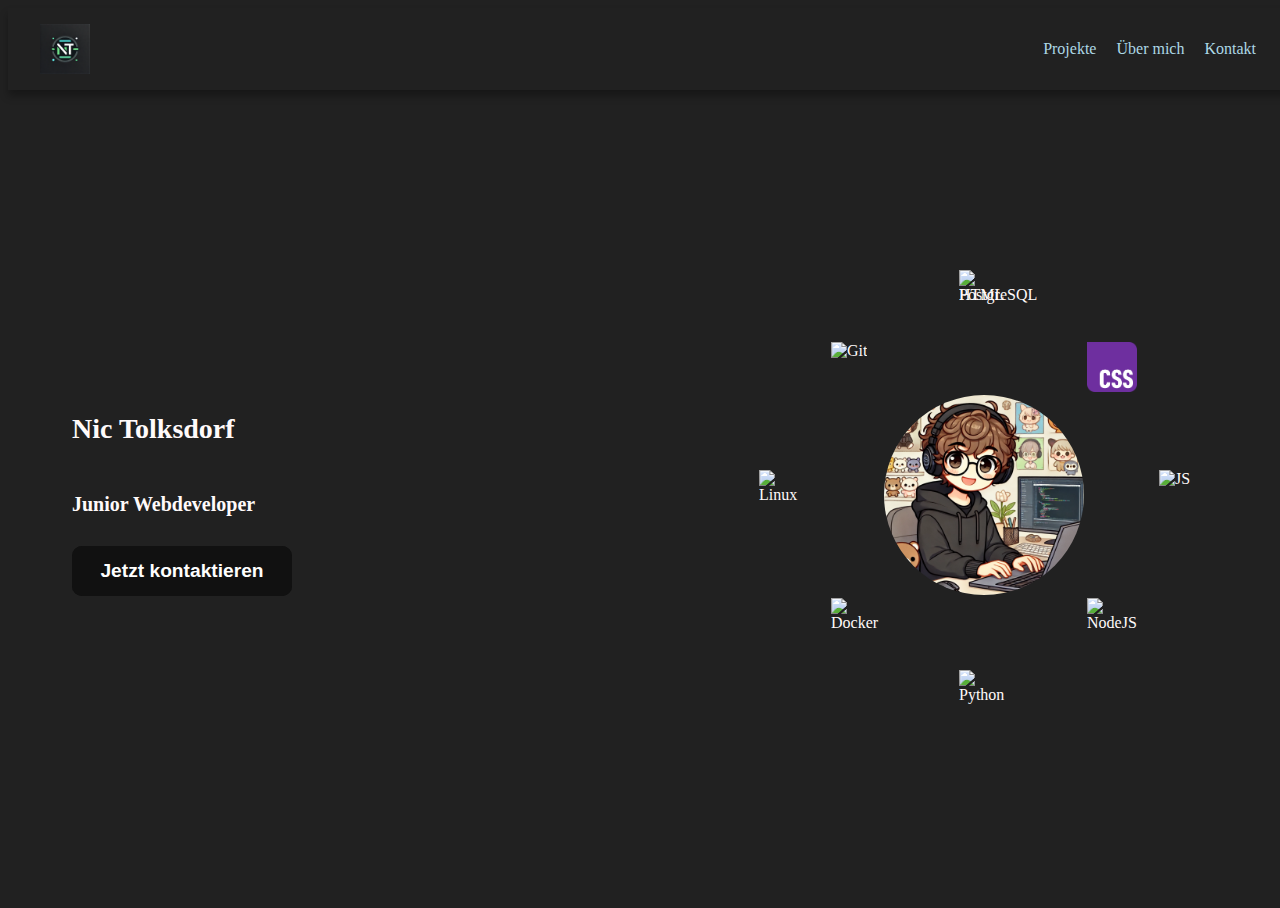
==== index.html @ 6d1ca026 "New CSS Logo integrated" ====
<!DOCTYPE html>
<html>
    <head>
        <meta charset="UTF-8">
        <meta name="viewport" content="width=device-width">
		<!-- <meta name="keywords" content="Coding, Webdev, Web Development, Student, Schüler, HTML, CSS, JS, Databases, Backend, Frontend">
		<meta name="description" content="Hi, Ich bin ein Junior Webdeveloper looking for new Jobs to do."> -->
		<meta name="author" content="Nic Tolksdorf">
        <meta name="robots" content="noindex">
		<meta name="robots" content="nofollow"> 
		<base href="index.html">
		<meta name="copyright" content="Nic Tolksdorf">
        <link rel="stylesheet" href="style.css">
        <link rel="shortcut icon" type="image/x-icon" href="art.png"><!--TODO: Anpassen-->
        <script src="script.js"></script>
        <title>
            Nic Tolksdorf - Webdev
        </title>
    </head>
	<body>
		<header>
            <section class="logo">
                <a href="index.html">
                    <img src="images/logo.webp" alt="logo" class="logo">
                </a>
            </section>
            <nav>
                <a href="projects.html">Projekte</a>
                <a href="about_me.html">Über mich</a>
                <a class="button">Kontakt</a>
            </nav>
        </header>
        <main>
            <section class="section1">
                <section class="intro">
                    <h1>Nic Tolksdorf</h1>
                    <h3>Junior Webdeveloper</h3>
                    <button class="button">
                        Jetzt kontaktieren
                    </button>
                </section>
                <aside class="spin" id="me">
                    <div class="orbit"> <!--TODO: Positionen anpassen-->
                        <div id="tech1" class="tech"><img class="icon" src="images/html-5-svgrepo-com.svg" alt="HTML"></div>
                        <div id="tech2" class="tech"><img class="icon" src="images/csslogo-final.png" alt="CSS"></div>
                        <div id="tech3" class="tech"><img class="icon" src="images/js-svgrepo-com.svg" alt="JS"></div>
                        <div id="tech4" class="tech"><img class="icon" src="images/nodejs-svgrepo-com.svg" alt="NodeJS"></div>
                        <div id="tech5" class="tech"><img class="icon" src="images/python-svgrepo-com.svg" alt="Python"></div>
                        <div id="tech6" class="tech"><img class="icon" src="images/docker-svgrepo-com.svg" alt="Docker"></div>
                        <div id="tech7" class="tech"><img class="icon" src="images/linux-svgrepo-com.svg" alt="Linux"></div>
                        <div id="tech8" class="tech"><img class="icon" src="images/git-svgrepo-com.svg" alt="Git"></div>
                        <div id="tech9" class="tech"><img class="icon" src="images/postgresql-svgrepo-com.svg" alt="PostgreSQL"></div>
                    </div>
                    <div id="image_me"></div>
                </aside>
            </section>
        </main>
		<footer>
        </footer>
	</body>
</html>
---- style.css ----
:root{
    --main-background: #212121;
    --main-text-color: #FFFAFA;
    --main-border-color: #414141; /*TODO anpassen*/
    --main-link-color: lightblue;
    --main-card-background: #212121; /*TODO anpassen*/
    --main-border-radius: 5px;
    --main-border-radius-big: 20px;
    --main-box-shadow: 0 2px 5px rgba(0, 0, 0, 0.2);
    --main-box-shadow-big: 0 6px 8px rgba(0, 0, 0, 0.3);
    --main-transition: 0.3s;
    --main-margin-xxs: 4px;
    --main-margin-xs: 8px;
    --main-margin-s: 12px;
    --main-margin-m: 16px;
    --main-margin-l: 20px;
    --main-margin-xl: 28px;
    --main-margin-xxl: 40px;
}

@font-face {
    font-family: "OpenSans";
    src: url(fonts/static/OpenSans-SemiBold.ttf);
}

body{
    background-color: var(--main-background);
    color: var(--main-text-color);
    width: 100%;
    height: 100%;
    scroll-behavior: smooth;
}

header{
    display: flex;
    justify-content: space-between;
    align-items: center;
    padding: 16px 32px;
    box-shadow: var(--main-box-shadow-big);
}

a{
    color: var(--main-link-color);
    text-decoration: none;
}

h1{
    font-size: 1.75em;
}

h2{
    font-size: 1.5em;
}

h3{
    font-size: 1.25em;
}

dialog{
    background-color: var(--main-background);
    border: 1px solid var(--main-border-color);
    border-radius: var(--main-border-radius);
    box-shadow: var(--main-box-shadow);
}

header>nav{
    display: flex;
    gap: 20px;
}

header>nav>a:hover{
    background-image: linear-gradient(45deg, #ff0000, #ff7300, #fffb00, #48ff00, #00ffd5, #002bff, #7a00ff, #ff00c8, #ff0000);
    animation: glowing 20s linear infinite;
    transition: opacity 1s ease-out;
    background-clip: content-box;
    -webkit-background-clip: text;
    -webkit-text-fill-color: transparent;
    text-decoration: none;
    font-weight: 600;
}

.logo{
    aspect-ratio: 1/1;
    height: 50px;
    width: 50px;
}

.section1{
    display: flex;
    flex-grow: 1;
    justify-content: space-between;
    align-items: center;
    height: 90vh;
}

.intro{
    width: 50%;
    display: flex;
    flex-direction: column;
    justify-content: center;
    align-items: flex-start;
    gap: 10px;
    margin-left: 5%;
}

.spin {
    display: flex;
    justify-content: center;
    align-items: center;
    height: 300px;
    width: 50%;
    position: relative;
}

#image_me {
    width: 200px;
    height: 200px;
    border-radius: 50%;
    background-color: #ccc;
    background-image: url('images/me.webp');
    background-size: cover;
    position: absolute;
}


.orbit {
    position: absolute;
    width: 400px;
    height: 400px;
    animation: rotate 20s linear infinite;
}

.tech {
    position: absolute;
    width: 50px;
    height: 50px;
}

.icon {
    width: 100%;
    height: 100%;
    animation: counter-rotate 20s linear infinite;
}

@keyframes rotate {
    from {
        transform: rotate(0deg);
    }

    to {
        transform: rotate(360deg);
    }
}

@keyframes counter-rotate {
    from {
        transform: rotate(0deg);
    }

    to {
        transform: rotate(-360deg);
    }
}

#tech1 {
    top: 0%;
    left: 50%;
    transform: translate(-50%, -50%);
}

#tech2 {
    top: 18%;
    left: 82%;
    transform: translate(-50%, -50%);
}

#tech3 {
    top: 50%;
    left: 100%;
    transform: translate(-50%, -50%);
}

#tech4 {
    top: 82%;
    left: 82%;
    transform: translate(-50%, -50%);
}

#tech5 {
    top: 100%;
    left: 50%;
    transform: translate(-50%, -50%);
}

#tech6 {
    top: 82%;
    left: 18%;
    transform: translate(-50%, -50%);
}

#tech7 {
    top: 50%;
    left: 0%;
    transform: translate(-50%, -50%);
}

#tech8 {
    top: 18%;
    left: 18%;
    transform: translate(-50%, -50%);
}

#tech9 {
    top: 0%;
    left: 50%;
    transform: translate(-50%, -50%);
}

textarea{
    overflow: hidden;
    resize: none;
    font-weight: lighter;
}

button{
    width: 220px;
    height: 50px;
    border: none;
    outline: none;
    color: #fff;
    background: rgb(17, 17, 17);
    cursor: pointer;
    position: relative;
    z-index: 0;
    border-radius: 10px;
    font-weight: 600;
    font-size: larger;
}

button:before{
    content: '';
    background: linear-gradient(45deg, #ff0000, #ff7300, #fffb00, #48ff00, #00ffd5, #002bff, #7a00ff, #ff00c8, #ff0000);
    position: absolute;
    top: -2px;
    left: -2px;
    background-size: 400%;
    z-index: -1;
    filter: blur(5px);
    width: calc(100% + 4px);
    height: calc(100% + 4px);
    animation: glowing 20s linear infinite;
    opacity: 0;
    transition: opacity .3s ease-in-out;
    border-radius: 10px;
}

button:active{
    color: #000
}

button:active:after{
    background: transparent;
}

button:hover:before{
    opacity: 1;
}

button:after{
    z-index: -1;
    content: '';
    position: absolute;
    width: 100%;
    height: 100%;
    background: #111;
    left: 0;
    top: 0;
    border-radius: 10px;
}

@keyframes glowing{
    0%{
        background-position: 0 0;
    }
    50%{
        background-position: 400% 0;
    }
    100%{
        background-position: 0 0;
    }
}

.card {
    width: fit-content;
    height: fit-content;
    display: flex;
    align-items: center;
    justify-content: center;
    padding: 25px 25px;
    gap: 20px;
    /* box-shadow: 0px 0px 20px rgba(0, 0, 0, 0.055); */
}

.contact>h2{
    margin: var(--main-margin-l);
}

.socialContainer {
    width: 80px;
    height: 100px;
    background-color: rgb(44, 44, 44);
    display: flex;
    align-items: center;
    justify-content: center;
    overflow: hidden;
    transition-duration: 1.2s;
    border-radius: 15px 0 15px 0px;
}

.containerOne:hover {
    background-color: #d62976;
    transition-duration: 1.2s;
}

.containerTwo:hover {
    background-color: #3DC24F;
    transition-duration: 1.2s;
}

.containerThree:hover {
    background-color: #1EC494;
    transition-duration: 1.2s;
}

.containerFour:hover {
    background-color: #f90101;
    transition-duration: 1.2s;
}

.socialContainer:active {
    transform: scale(0.9);
    transition-duration: 1.2s;
}

.socialSvg {
    width: 34px;
}

.socialSvg path {
    fill: rgb(255, 255, 255);
}

.socialContainer:hover .socialSvg {
    animation: slide-in-top 1.2s both;
}

@keyframes slide-in-top {
    0% {
        transform: translateY(-50px);
        opacity: 0;
    }  
    100% {
        transform: translateY(0);
        opacity: 1;
    }
}

.karten {
    display: flex;
    flex-wrap: wrap;
    /* gap: 5%; */
    justify-content: flex-start;
    margin: 0 var(--main-margin-s);
}

.projectcard{
    display: flex;
    border-radius: var(--main-border-radius);
    background-color: var(--main-card-background);
    box-shadow: var(--main-box-shadow);
    border: var(--main-border-color);
    flex-direction: column;
    width: fit-content;
    max-width: 28%;
    padding: var(--main-margin-xs);
    margin: var(--main-margin-l) var(--main-margin-m);
}

.projectcard>a{
    margin: var(--main-margin-xs) 0;
}

.projectcard>h4{
    font-size: 1.4em;
}

.tags{
    width: 100%;
    display: flex;
    flex-grow: 1;
    flex-wrap: wrap;
    text-align: center;
    justify-content: center;
    align-items: center;
    flex-direction: row;
    gap: var(--main-margin-s);
}

.techtag{
    width: fit-content;
    height: fit-content;
    display: flex;
    flex-grow: 1;
    text-align: center;
    justify-content: center;
    align-items: center;
    margin-bottom: var(--main-margin-xs);
    border-radius: var(--main-border-radius-big);
    border: 1px solid var(--main-border-color);
}

.legende{
    margin-left: var(--main-margin-l);
    display: flex;
    flex-direction: row;
    gap: var(--main-margin-s);
    justify-content: center;
    align-items: center;
}

.legende>span{
    display: flex;
    justify-content: center;
    align-items: center;
}

.legende1{
    background-color: red;
    border-radius: 50%;
    height: 15px;
    width: 15px;
}

.legende2{
    background-color: yellow;
    border-radius: 50%;
    height: 15px;
    width: 15px;
}

.legende3{
    background-color: green;
    border-radius: 50%;
    height: 15px;
    width: 15px;
}

.pause{
    border: 1px solid red;
}

.pause:hover{
    transform: scale(1.05);
    transition: all 1s ease;
    border: 2px solid red;
    box-shadow: 0 6px 8px rgba(0, 0, 0, 0.3);
}

.inarbeit{
    border: 1px solid yellow;
}

.inarbeit:hover{
    transform: scale(1.05);
    transition: all 1s ease;
    border: 2px solid yellow;
    box-shadow: 0 6px 8px rgba(0, 0, 0, 0.3);
}

.fertig{
    border: 1px solid green;
}

.fertig:hover{
    transform: scale(1.05);
    transition: all 1s ease;
    border: 2px solid green;
    box-shadow: 0 6px 8px rgba(0, 0, 0, 0.3);
}

.title{
    display: flex;
    justify-content: center;
    align-items: center;
}


.socials{
    margin: var(--main-margin-m) 0;
}

.imgsocials>img{
    height: 5%;
    width: 15%;
    aspect-ratio: 16/9;
}

.about_me{
    gap: var(--main-margin-m);
    margin: 0 var(--main-margin-l);
}

.textcontact{
    text-decoration: underline;
    color: var(--main-link-color);
    cursor: pointer;
}


/*Large Desktop, TV, etc.*/
@media screen and (min-width: 1200px){ 

}

/*Tablet landscape, laptop, Desktop*/
@media screen and (min-width: 992px) and (max-width: 1199px){
 
}

/*Tablet portrait*/
@media screen and (min-width: 767px) and (max-width: 991px) {
    .intro{
        width: 30%;
    }
    .section1{
        justify-content: flex-start;
    } 
    
}

/*mobile landscape*/
@media screen and (min-width: 480px) and (max-width: 766px){
    .intro{
        width: 100%;
        justify-content: center;
        align-items: center;
    }
    .section1{
        flex-direction: column;
        gap: 80px;
    }
    .spin{
        height: 200px;
    }
    .orbit{
        width: 250px;
        height: 250px;
    }
    #image_me{
        width: 100px;
        height: 100px;
    }
    .socialContainer {
        width: 60px;
        height: 80px;   
    }
}

/*mobile portrait*/
@media screen and (max-width: 479px){
    .intro{
        width: 100%;
        justify-content: center;
        align-items: center;
    }
    .section1{
        flex-direction: column;
        gap: 100px;
    }
    .spin{
        height: 200px;
    }
    .orbit{
        width: 250px;
        height: 250px;
    }
    #image_me{
        width: 100px;
        height: 100px;
    }
    .socialContainer {
        width: 60px;
        height: 80px;   
    }
}
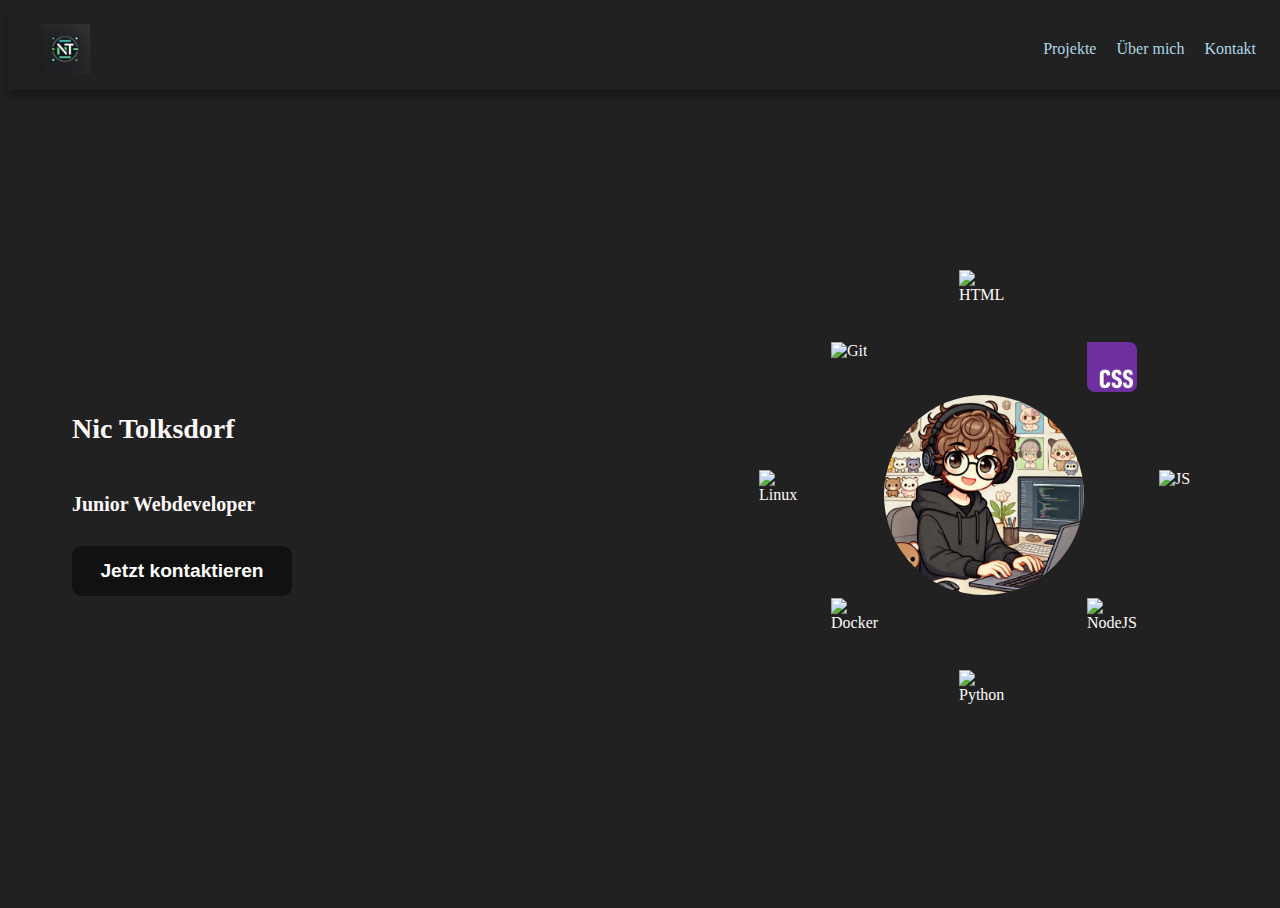
==== commit 6fcea929: "Kommentiere PostgreSQL-Technologie aus der Indexseite aus" ====
--- a/index.html
+++ b/index.html
@@ -49,7 +49,7 @@
                         <div id="tech6" class="tech"><img class="icon" src="images/docker-svgrepo-com.svg" alt="Docker"></div>
                         <div id="tech7" class="tech"><img class="icon" src="images/linux-svgrepo-com.svg" alt="Linux"></div>
                         <div id="tech8" class="tech"><img class="icon" src="images/git-svgrepo-com.svg" alt="Git"></div>
-                        <div id="tech9" class="tech"><img class="icon" src="images/postgresql-svgrepo-com.svg" alt="PostgreSQL"></div>
+                        <!-- <div id="tech9" class="tech"><img class="icon" src="images/postgresql-svgrepo-com.svg" alt="PostgreSQL"></div> -->
                     </div>
                     <div id="image_me"></div>
                 </aside>
--- a/style.css
+++ b/style.css
@@ -63,6 +63,11 @@
     box-shadow: var(--main-box-shadow);
 }
 
+.dialogFoto{
+    aspect-ratio: 16/9;
+    height: 80vh;
+}
+
 header>nav{
     display: flex;
     gap: 20px;
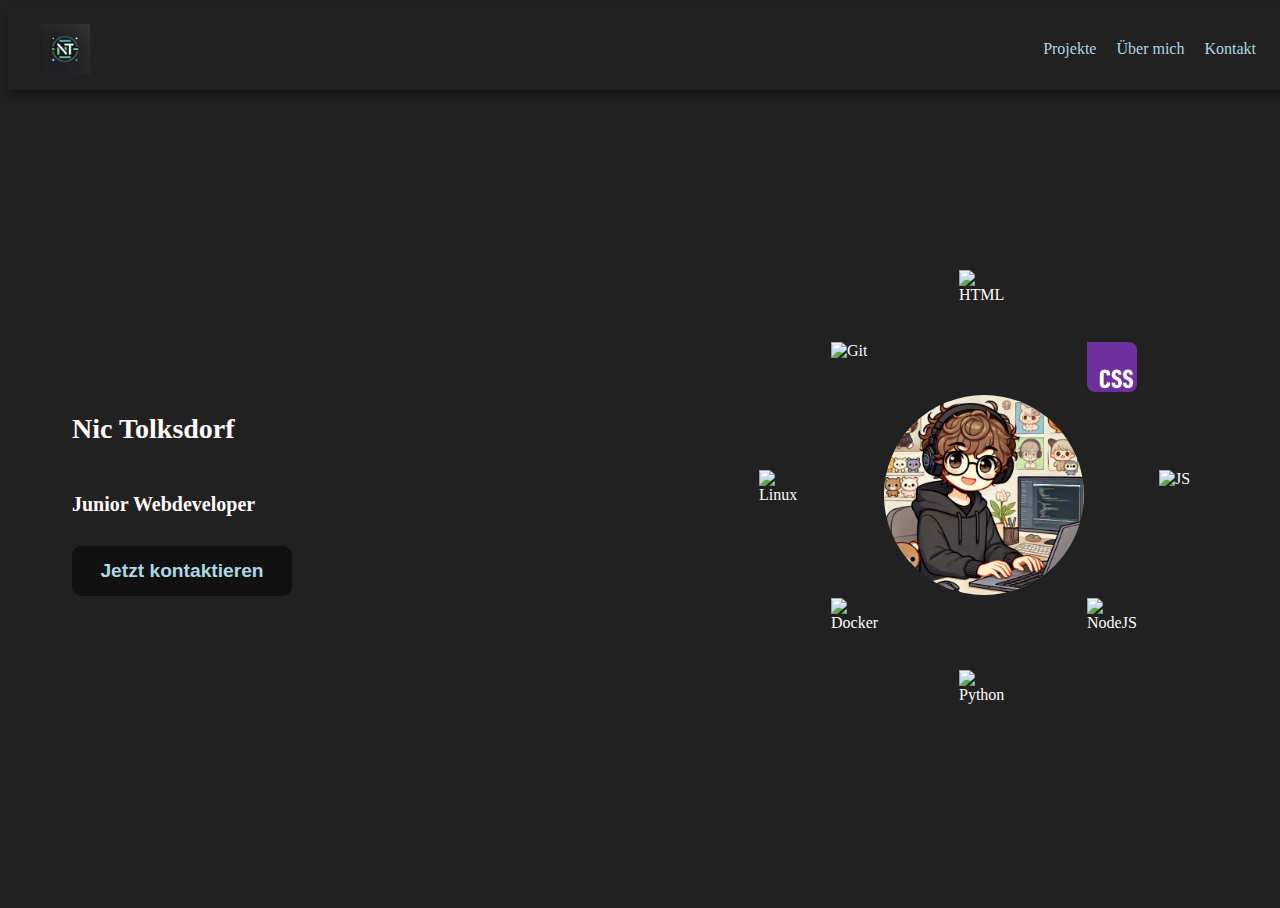
==== commit 5acd976e: "Verbessere die Struktur von index.html und füge einen Hover-Effekt für Schaltflächen in style.css hi" ====
--- a/index.html
+++ b/index.html
@@ -1,61 +1,67 @@
 <!DOCTYPE html>
 <html>
-    <head>
-        <meta charset="UTF-8">
-        <meta name="viewport" content="width=device-width">
-		<!-- <meta name="keywords" content="Coding, Webdev, Web Development, Student, Schüler, HTML, CSS, JS, Databases, Backend, Frontend">
+
+<head>
+    <meta charset="UTF-8">
+    <meta name="viewport" content="width=device-width">
+    <!-- <meta name="keywords" content="Coding, Webdev, Web Development, Student, Schüler, HTML, CSS, JS, Databases, Backend, Frontend">
 		<meta name="description" content="Hi, Ich bin ein Junior Webdeveloper looking for new Jobs to do."> -->
-		<meta name="author" content="Nic Tolksdorf">
-        <meta name="robots" content="noindex">
-		<meta name="robots" content="nofollow"> 
-		<base href="index.html">
-		<meta name="copyright" content="Nic Tolksdorf">
-        <link rel="stylesheet" href="style.css">
-        <link rel="shortcut icon" type="image/x-icon" href="art.png"><!--TODO: Anpassen-->
-        <script src="script.js"></script>
-        <title>
-            Nic Tolksdorf - Webdev
-        </title>
-    </head>
-	<body>
-		<header>
-            <section class="logo">
-                <a href="index.html">
-                    <img src="images/logo.webp" alt="logo" class="logo">
-                </a>
+    <meta name="author" content="Nic Tolksdorf">
+    <meta name="robots" content="noindex">
+    <meta name="robots" content="nofollow">
+    <base href="index.html">
+    <meta name="copyright" content="Nic Tolksdorf">
+    <link rel="stylesheet" href="style.css">
+    <link rel="shortcut icon" type="image/x-icon" href="images/logo2.webp"><!--TODO: Anpassen-->
+    <script src="script.js"></script>
+    <title>
+        Nic Tolksdorf - Webdev
+    </title>
+</head>
+
+<body>
+    <header>
+        <section class="logo">
+            <a href="index.html">
+                <img src="images/logo.webp" alt="logo" class="logo">
+            </a>
+        </section>
+        <nav>
+            <a href="projects.html">Projekte</a>
+            <a href="about_me.html">Über mich</a>
+            <a href="https://matrix.to/#/@Nic:alpaka.social" target="_blank">Kontakt</a>
+        </nav>
+    </header>
+    <main>
+        <section class="section1">
+            <section class="intro">
+                <h1>Nic Tolksdorf</h1>
+                <h3>Junior Webdeveloper</h3>
+                <button>
+                    <a href="https://matrix.to/#/@Nic:alpaka.social" class="buttonNone">Jetzt kontaktieren</a>
+                </button>
             </section>
-            <nav>
-                <a href="projects.html">Projekte</a>
-                <a href="about_me.html">Über mich</a>
-                <a class="button">Kontakt</a>
-            </nav>
-        </header>
-        <main>
-            <section class="section1">
-                <section class="intro">
-                    <h1>Nic Tolksdorf</h1>
-                    <h3>Junior Webdeveloper</h3>
-                    <button class="button">
-                        Jetzt kontaktieren
-                    </button>
-                </section>
-                <aside class="spin" id="me">
-                    <div class="orbit"> <!--TODO: Positionen anpassen-->
-                        <div id="tech1" class="tech"><img class="icon" src="images/html-5-svgrepo-com.svg" alt="HTML"></div>
-                        <div id="tech2" class="tech"><img class="icon" src="images/csslogo-final.png" alt="CSS"></div>
-                        <div id="tech3" class="tech"><img class="icon" src="images/js-svgrepo-com.svg" alt="JS"></div>
-                        <div id="tech4" class="tech"><img class="icon" src="images/nodejs-svgrepo-com.svg" alt="NodeJS"></div>
-                        <div id="tech5" class="tech"><img class="icon" src="images/python-svgrepo-com.svg" alt="Python"></div>
-                        <div id="tech6" class="tech"><img class="icon" src="images/docker-svgrepo-com.svg" alt="Docker"></div>
-                        <div id="tech7" class="tech"><img class="icon" src="images/linux-svgrepo-com.svg" alt="Linux"></div>
-                        <div id="tech8" class="tech"><img class="icon" src="images/git-svgrepo-com.svg" alt="Git"></div>
-                        <!-- <div id="tech9" class="tech"><img class="icon" src="images/postgresql-svgrepo-com.svg" alt="PostgreSQL"></div> -->
+            <aside class="spin" id="me">
+                <div class="orbit"> <!--TODO: Positionen anpassen-->
+                    <div id="tech1" class="tech"><img class="icon" src="images/html-5-svgrepo-com.svg" alt="HTML"></div>
+                    <div id="tech2" class="tech"><img class="icon" src="images/csslogo-final.png" alt="CSS"></div>
+                    <div id="tech3" class="tech"><img class="icon" src="images/js-svgrepo-com.svg" alt="JS"></div>
+                    <div id="tech4" class="tech"><img class="icon" src="images/nodejs-svgrepo-com.svg" alt="NodeJS">
                     </div>
-                    <div id="image_me"></div>
-                </aside>
-            </section>
-        </main>
-		<footer>
-        </footer>
-	</body>
-</html>	 +                    <div id="tech5" class="tech"><img class="icon" src="images/python-svgrepo-com.svg" alt="Python">
+                    </div>
+                    <div id="tech6" class="tech"><img class="icon" src="images/docker-svgrepo-com.svg" alt="Docker">
+                    </div>
+                    <div id="tech7" class="tech"><img class="icon" src="images/linux-svgrepo-com.svg" alt="Linux"></div>
+                    <div id="tech8" class="tech"><img class="icon" src="images/git-svgrepo-com.svg" alt="Git"></div>
+                    <!-- <div id="tech9" class="tech"><img class="icon" src="images/postgresql-svgrepo-com.svg" alt="PostgreSQL"></div> -->
+                </div>
+                <div id="image_me"></div>
+            </aside>
+        </section>
+    </main>
+    <footer>
+    </footer>
+</body>
+
+</html>--- a/style.css
+++ b/style.css
@@ -44,6 +44,12 @@
     text-decoration: none;
 }
 
+.buttonNone:hover{
+    background-color: transparent;
+    transition: none;
+    animation: none;
+}
+
 h1{
     font-size: 1.75em;
 }
@@ -412,6 +418,7 @@
 }
 
 .techtag{
+    min-width: 100px;
     width: fit-content;
     height: fit-content;
     display: flex;
@@ -513,6 +520,7 @@
 .about_me{
     gap: var(--main-margin-m);
     margin: 0 var(--main-margin-l);
+    margin-bottom: 60px;
 }
 
 .textcontact{
@@ -520,6 +528,25 @@
     color: var(--main-link-color);
     cursor: pointer;
 }
+
+.deactivate{
+    cursor: not-allowed;
+    background-color: gray;
+}
+
+.deactivate:hover{
+    background-color: gray;
+    transition: none;
+    animation: none;
+}
+
+.deactivate:hover .socialSvg{
+    background-color: gray;
+    transition: none;
+    animation: none;
+}
+
+
 
 
 /*Large Desktop, TV, etc.*/
@@ -569,6 +596,10 @@
         width: 60px;
         height: 80px;   
     }
+    .projectcard{
+        width: 50%;
+        min-width: 250px;
+    }
 }
 
 /*mobile portrait*/
@@ -597,4 +628,8 @@
         width: 60px;
         height: 80px;   
     }
+    .projectcard{
+        width: 100% !important;
+        max-width: none;
+    }
 }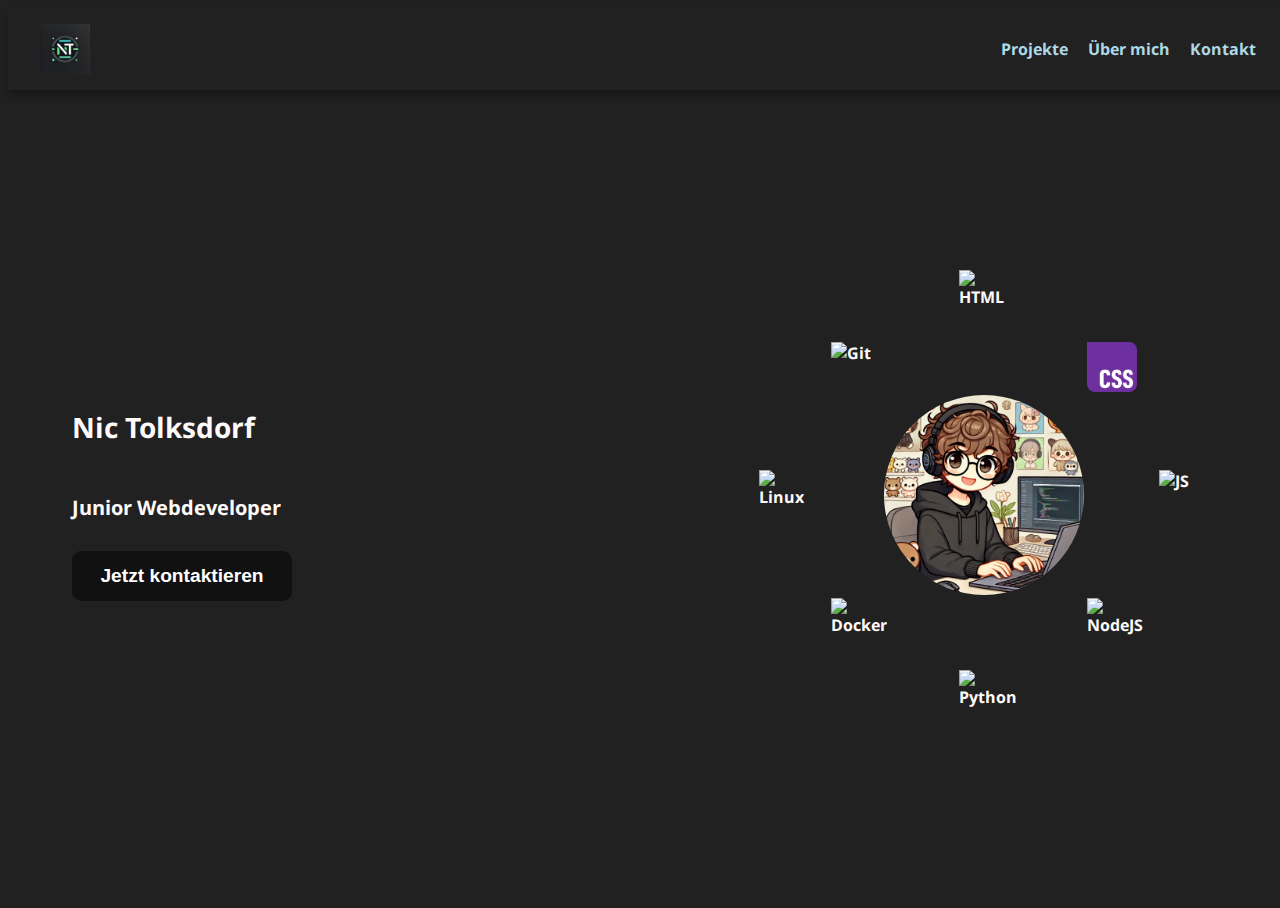
==== commit 4e9e02f5: "Ändere den Kontakt-Button in der Intro-Sektion, um eine Funktion für das Öffnen des Kontaktlinks zu " ====
--- a/index.html
+++ b/index.html
@@ -1,67 +1,72 @@
 <!DOCTYPE html>
 <html>
 
-<head>
-    <meta charset="UTF-8">
-    <meta name="viewport" content="width=device-width">
-    <!-- <meta name="keywords" content="Coding, Webdev, Web Development, Student, Schüler, HTML, CSS, JS, Databases, Backend, Frontend">
-		<meta name="description" content="Hi, Ich bin ein Junior Webdeveloper looking for new Jobs to do."> -->
-    <meta name="author" content="Nic Tolksdorf">
-    <meta name="robots" content="noindex">
-    <meta name="robots" content="nofollow">
-    <base href="index.html">
-    <meta name="copyright" content="Nic Tolksdorf">
-    <link rel="stylesheet" href="style.css">
-    <link rel="shortcut icon" type="image/x-icon" href="images/logo2.webp"><!--TODO: Anpassen-->
-    <script src="script.js"></script>
-    <title>
-        Nic Tolksdorf - Webdev
-    </title>
-</head>
+    <head>
+        <meta charset="UTF-8">
+        <meta name="viewport" content="width=device-width">
+        <!-- <meta name="keywords" content="Coding, Webdev, Web Development, Student, Schüler, HTML, CSS, JS, Databases, Backend, Frontend">
+            <meta name="description" content="Hi, Ich bin ein Junior Webdeveloper looking for new Jobs to do."> -->
+        <meta name="author" content="Nic Tolksdorf">
+        <meta name="robots" content="noindex">
+        <meta name="robots" content="nofollow">
+        <base href="index.html">
+        <meta name="copyright" content="Nic Tolksdorf">
+        <link rel="stylesheet" href="style.css">
+        <link rel="shortcut icon" type="image/x-icon" href="images/logo2.webp">
+        <script src="script.js"></script>
+        <title>
+            Nic Tolksdorf - Webdev
+        </title>
+    </head>
 
-<body>
-    <header>
-        <section class="logo">
-            <a href="index.html">
-                <img src="images/logo.webp" alt="logo" class="logo">
-            </a>
-        </section>
-        <nav>
-            <a href="projects.html">Projekte</a>
-            <a href="about_me.html">Über mich</a>
-            <a href="https://matrix.to/#/@Nic:alpaka.social" target="_blank">Kontakt</a>
-        </nav>
-    </header>
-    <main>
-        <section class="section1">
-            <section class="intro">
-                <h1>Nic Tolksdorf</h1>
-                <h3>Junior Webdeveloper</h3>
-                <button>
-                    <a href="https://matrix.to/#/@Nic:alpaka.social" class="buttonNone">Jetzt kontaktieren</a>
-                </button>
+    <body>
+        <header>
+            <section class="logo">
+                <a href="index.html">
+                    <img src="images/logo.webp" alt="logo" class="logo">
+                </a>
             </section>
-            <aside class="spin" id="me">
-                <div class="orbit"> <!--TODO: Positionen anpassen-->
-                    <div id="tech1" class="tech"><img class="icon" src="images/html-5-svgrepo-com.svg" alt="HTML"></div>
-                    <div id="tech2" class="tech"><img class="icon" src="images/csslogo-final.png" alt="CSS"></div>
-                    <div id="tech3" class="tech"><img class="icon" src="images/js-svgrepo-com.svg" alt="JS"></div>
-                    <div id="tech4" class="tech"><img class="icon" src="images/nodejs-svgrepo-com.svg" alt="NodeJS">
+            <nav>
+                <a href="projects.html">Projekte</a>
+                <a href="about_me.html">Über mich</a>
+                <a href="https://matrix.to/#/@Nic:alpaka.social" target="_blank">Kontakt</a>
+            </nav>
+        </header>
+        <main>
+            <section class="section1">
+                <section class="intro">
+                    <h1>Nic Tolksdorf</h1>
+                    <h3>Junior Webdeveloper</h3>
+                    <button onclick="contactMe()">
+                        Jetzt kontaktieren
+                    </button>
+                </section>
+                <aside class="spin" id="me">
+                    <div class="orbit"> <!--TODO: Positionen anpassen-->
+                        <div id="tech1" class="tech"><img class="icon" src="images/html-5-svgrepo-com.svg" alt="HTML"></div>
+                        <div id="tech2" class="tech"><img class="icon" src="images/csslogo-final.png" alt="CSS"></div>
+                        <div id="tech3" class="tech"><img class="icon" src="images/js-svgrepo-com.svg" alt="JS"></div>
+                        <div id="tech4" class="tech"><img class="icon" src="images/nodejs-svgrepo-com.svg" alt="NodeJS">
+                        </div>
+                        <div id="tech5" class="tech"><img class="icon" src="images/python-svgrepo-com.svg" alt="Python">
+                        </div>
+                        <div id="tech6" class="tech"><img class="icon" src="images/docker-svgrepo-com.svg" alt="Docker">
+                        </div>
+                        <div id="tech7" class="tech"><img class="icon" src="images/linux-svgrepo-com.svg" alt="Linux"></div>
+                        <div id="tech8" class="tech"><img class="icon" src="images/git-svgrepo-com.svg" alt="Git"></div>
+                        <!-- <div id="tech9" class="tech"><img class="icon" src="images/postgresql-svgrepo-com.svg" alt="PostgreSQL"></div> -->
                     </div>
-                    <div id="tech5" class="tech"><img class="icon" src="images/python-svgrepo-com.svg" alt="Python">
-                    </div>
-                    <div id="tech6" class="tech"><img class="icon" src="images/docker-svgrepo-com.svg" alt="Docker">
-                    </div>
-                    <div id="tech7" class="tech"><img class="icon" src="images/linux-svgrepo-com.svg" alt="Linux"></div>
-                    <div id="tech8" class="tech"><img class="icon" src="images/git-svgrepo-com.svg" alt="Git"></div>
-                    <!-- <div id="tech9" class="tech"><img class="icon" src="images/postgresql-svgrepo-com.svg" alt="PostgreSQL"></div> -->
-                </div>
-                <div id="image_me"></div>
-            </aside>
-        </section>
-    </main>
-    <footer>
-    </footer>
-</body>
+                    <div id="image_me"></div>
+                </aside>
+            </section>
+        </main>
+        <footer>
+        </footer>
+        <script>
+            function contactMe() {
+                window.open("https://matrix.to/#/@Nic:alpaka.social", "_blank");
+            }
+        </script>
+    </body>
 
 </html>--- a/style.css
+++ b/style.css
@@ -1,9 +1,9 @@
 :root{
     --main-background: #212121;
     --main-text-color: #FFFAFA;
-    --main-border-color: #414141; /*TODO anpassen*/
+    --main-border-color: #414141;
     --main-link-color: lightblue;
-    --main-card-background: #212121; /*TODO anpassen*/
+    --main-card-background: #212121;
     --main-border-radius: 5px;
     --main-border-radius-big: 20px;
     --main-box-shadow: 0 2px 5px rgba(0, 0, 0, 0.2);
@@ -19,8 +19,8 @@
 }
 
 @font-face {
-    font-family: "OpenSans";
-    src: url(fonts/static/OpenSans-SemiBold.ttf);
+    font-family: "NotoSans";
+    src: url(fonts/NotoSans-Bold.ttf);
 }
 
 body{
@@ -29,6 +29,7 @@
     width: 100%;
     height: 100%;
     scroll-behavior: smooth;
+    font-family: 'NotoSans', sans-serif;
 }
 
 header{
@@ -42,6 +43,17 @@
 a{
     color: var(--main-link-color);
     text-decoration: none;
+}
+
+a:hover{
+    color: var(--main-link-color);
+    text-decoration: underline;
+    transform: scale(1.05);
+    transition: all 0.3s ease;
+}
+
+a:visited{
+    color: var(--main-link-color);
 }
 
 .buttonNone:hover{
@@ -79,8 +91,8 @@
     gap: 20px;
 }
 
-header>nav>a:hover{
-    background-image: linear-gradient(45deg, #ff0000, #ff7300, #fffb00, #48ff00, #00ffd5, #002bff, #7a00ff, #ff00c8, #ff0000);
+/* header>nav>a:hover{
+    
     animation: glowing 20s linear infinite;
     transition: opacity 1s ease-out;
     background-clip: content-box;
@@ -88,7 +100,7 @@
     -webkit-text-fill-color: transparent;
     text-decoration: none;
     font-weight: 600;
-}
+} */
 
 .logo{
     aspect-ratio: 1/1;
@@ -632,4 +644,4 @@
         width: 100% !important;
         max-width: none;
     }
-}+}
